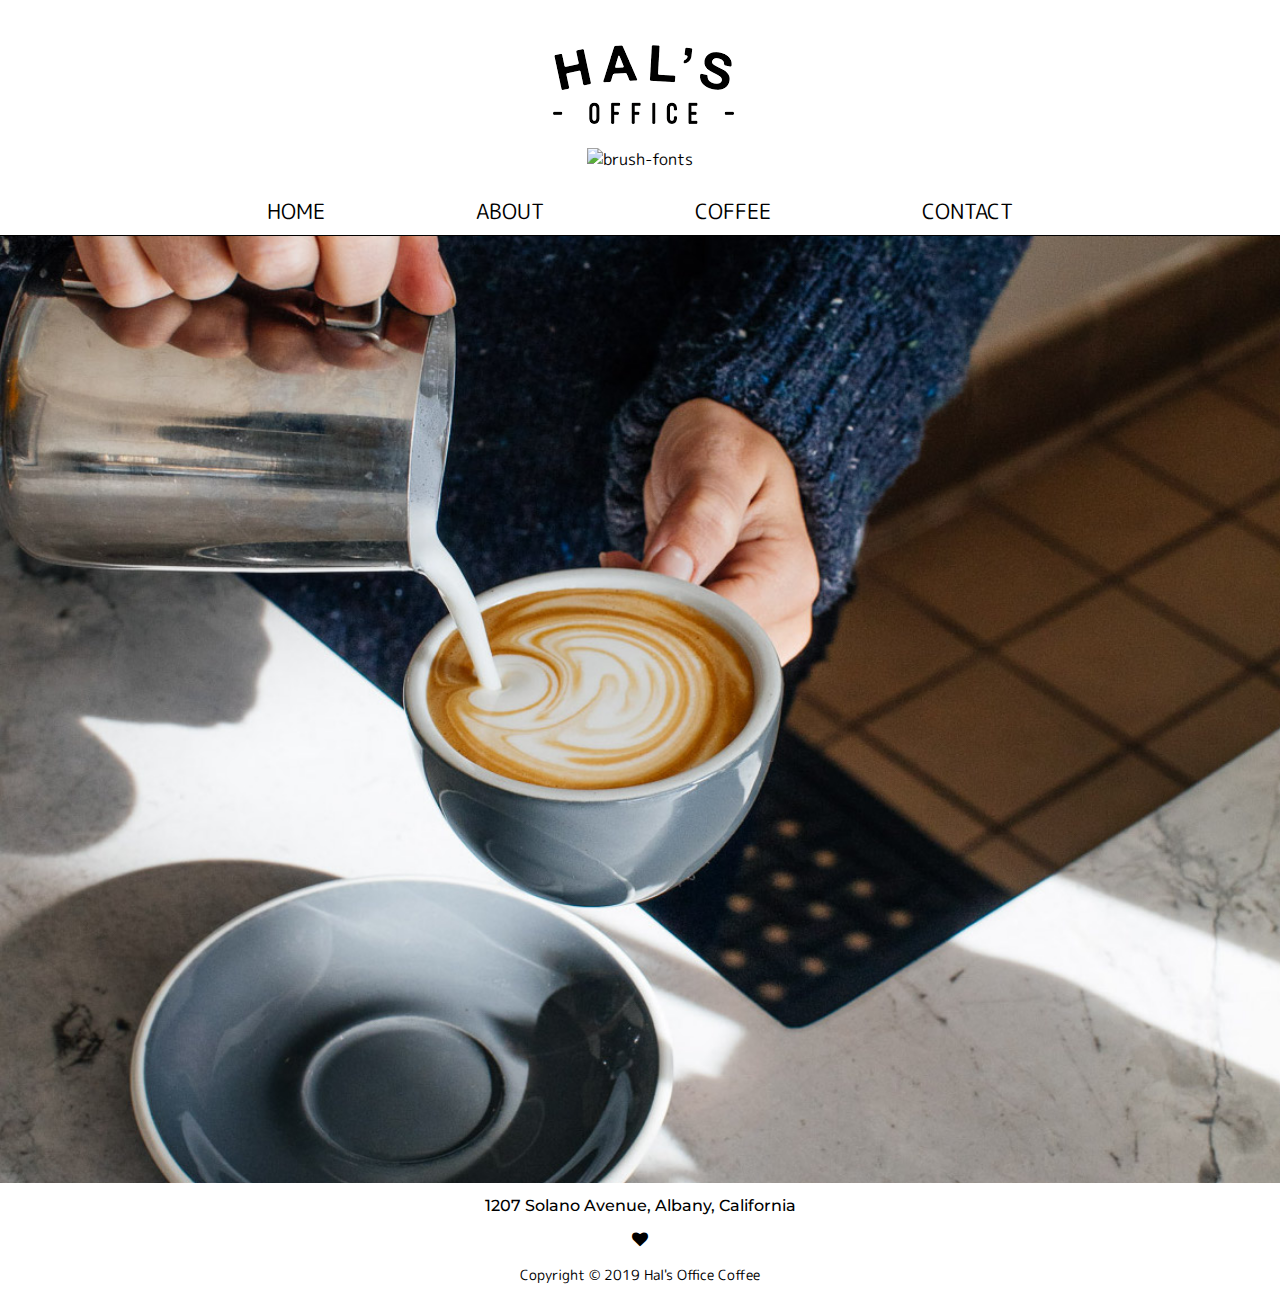
==== index.html @ eb942501 "My first commit" ====
<!DOCTYPE html>
<html lang="en">
<head>
	<meta charset="utf-8">
	<link rel="stylesheet" type="text/css" href="hals-styles.css">
	<link href="https://fonts.googleapis.com/css?family=M+PLUS+Rounded+1c|Montserrat:700&display=swap" rel="stylesheet">
	<link rel="stylesheet" href="https://cdnjs.cloudflare.com/ajax/libs/font-awesome/4.7.0/css/font-awesome.min.css">
	<title>Hal's Office Coffee | Albany, CA</title>
</head>
<body>	
	<header>
		<a href="index.html">
		<img src="images/hals-logo2.png" alt="hals-logo" class="halsofficelogo">
		</a>
		<img src="https://fontmeme.com/permalink/190523/b27476450fe4c1730a66f45a157eae9f.png" alt="brush-fonts" class="watercolor">
	</header>
	<nav>
		<ul>
			<li><a href="index.html">HOME</a></li>
			<li><a href="about.html">ABOUT</a></li>
			<li><a href="coffee.html">COFFEE</a></li>
			<li><a href="contact.html">CONTACT</a></li>
		</ul>
	</nav>
<main>

<img src="images/coffee-pour3.jpeg" alt="coffee" class="center">




	
</main>
<footer>
	<h2 id="footer-address">1207 Solano Avenue, Albany, California</h2> 
	<i class="fa fa-heart"></i>
	<p id="page-footer">Copyright &copy; 2019 Hal's Office Coffee</p>
</footer>
</body>
</html>
---- hals-styles.css ----
* {
	box-sizing: border-box;
	margin: 0;
	padding: 0;
}
body {
	font-family: 'M PLUS Rounded 1c', sans-serif;
	display: flex;
	min-height: 100vh;
	flex-direction: column;



/*	background-color: lightgrey;*/
}
h1, h2, h3, h4, h5, h6 {
	font-family: 'Montserrat', sans-serif;
}
nav {
	height: 2rem;
/*	background-color: peachpuff;*/
	margin-top: 1.5em;
	margin-bottom: .5em;
}
nav ul {
	display: flex;
	justify-content: space-around;
	align-items: center;
	list-style-type: none;
	/*padding-left: 1.85em;*/
	font-size: 21px;
	max-width: 70%;
	margin: 0 auto;
}

li a {
	text-decoration: none;
/*	background-color: peachpuff;*/	
/*	border-bottom: 1px solid;*/
}
a:link {
	color: black;
}
a:visited {
	color: black;
}
li a:hover {
	border-bottom: 1px solid;
}
a:active {
	color: black;
}
header {
	display: flex;
	flex-direction: column;
	align-items: center;


}
main {
/*	display: flex;
	flex-direction: column;
	justify-content: center;
	align-items: center;*/
	border-top: 1px solid;
	flex: 1;




}
footer {
	text-align: center;
}
/*p {
	margin: 1em;*/
}
h2 {
	margin: .6em;
}
.white-pages {
/*	position: absolute;*/
	color: white;
	height: 5em;
/*	bottom: 0px; 
	width: 100%; */
	background-color: #00001a;
/*	margin-top: 2em;*/
	overflow: hidden;
}
/*.white-pages2 {
	position: absolute;
	color: white;
	height: 5em;
	bottom: 0px; 
	width: 100%; 
	background-color: #00001a;
}*/

#page-footer {
	font-size: 14px;
	margin: 1em;
}
.center {
	display: block;
	margin-left: auto;
	margin-right: auto;
	width: 100%;
	height: auto;
/*	border-top: 1px solid;*/
/*	border-bottom: 1px solid;*/
/*	border-left: 1px solid;
	border-right: 1px solid;*/
}
/*.halsofficelogo {
	padding-left: 1em;
}*/
.watercolor {
	margin-top: .4em;
/*	margin-left: .5em;*/
}
.about {
	max-width: 50%;
	text-align: center;
	margin: 0 auto;
	margin-top: 2em;
	margin-bottom: 2em;
	word-wrap: break-word;


}
.contact {
	text-align: center;
	margin-top: 2em;
	margin-bottom: 1em;

}
.counter-coffee {
	max-width: 50%;
	text-align: center;
	margin: 0 auto;
	margin-top: 2em;
}
.counter-culture-logo {
  display: block;
  margin-left: auto;
  margin-right: auto;
  width: 50%;
  max-width: 190px;
  margin-bottom: 2em;
}
#footer-address {
	font-size: 16px;
	font-weight: 500;
	margin: 0.8em;
}

/*/*nav li {
	float: left;
	padding-right: 1.75em;*/
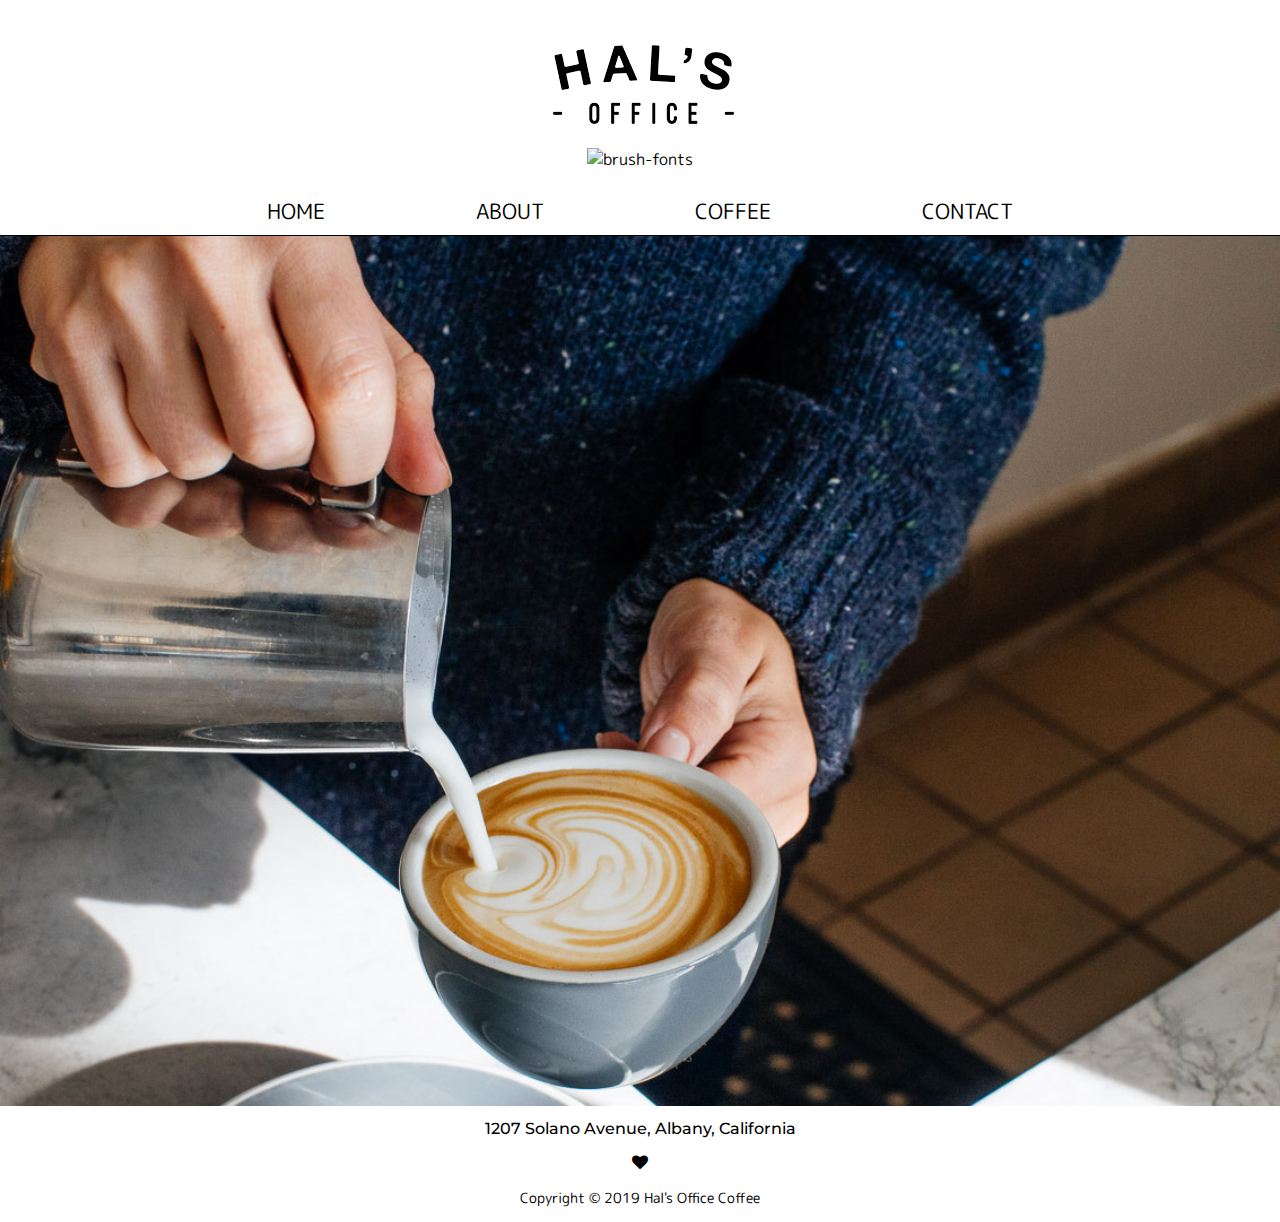
==== commit 354fac03: "Update index.html" ====
--- a/index.html
+++ b/index.html
@@ -24,7 +24,7 @@
 	</nav>
 <main>
 
-<img src="images/coffee-pour3.jpeg" alt="coffee" class="center">
+<img src="images/coffee-pour2.jpeg" alt="coffee" class="center">
 
 
 
@@ -37,4 +37,4 @@
 	<p id="page-footer">Copyright &copy; 2019 Hal's Office Coffee</p>
 </footer>
 </body>
-</html>+</html>
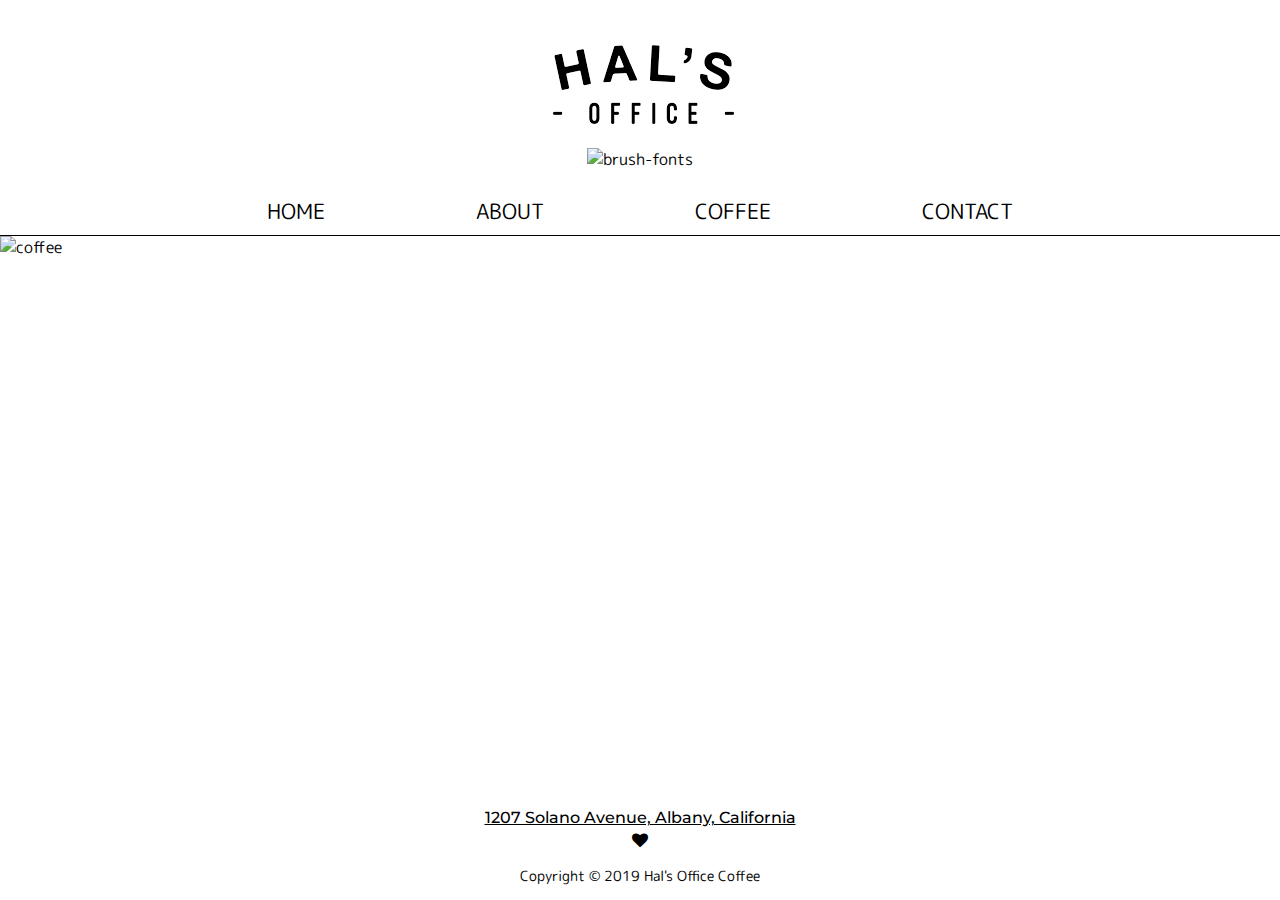
==== commit 7118a153: "update" ====
--- a/index.html
+++ b/index.html
@@ -2,6 +2,7 @@
 <html lang="en">
 <head>
 	<meta charset="utf-8">
+	<meta name="viewport" content="width=device-width, initial-scale=1.0"> 
 	<link rel="stylesheet" type="text/css" href="hals-styles.css">
 	<link href="https://fonts.googleapis.com/css?family=M+PLUS+Rounded+1c|Montserrat:700&display=swap" rel="stylesheet">
 	<link rel="stylesheet" href="https://cdnjs.cloudflare.com/ajax/libs/font-awesome/4.7.0/css/font-awesome.min.css">
@@ -24,7 +25,7 @@
 	</nav>
 <main>
 
-<img src="images/coffee-pour2.jpeg" alt="coffee" class="center">
+<img src="images/coffee-pour4.jpeg" alt="coffee" class="center">
 
 
 
@@ -32,7 +33,7 @@
 	
 </main>
 <footer>
-	<h2 id="footer-address">1207 Solano Avenue, Albany, California</h2> 
+	<h2 id="front-page"><a id="footer-address" href="contact.html">1207 Solano Avenue, Albany, California</a></h2>
 	<i class="fa fa-heart"></i>
 	<p id="page-footer">Copyright &copy; 2019 Hal's Office Coffee</p>
 </footer>
--- a/hals-styles.css
+++ b/hals-styles.css
@@ -149,6 +149,10 @@
   max-width: 190px;
   margin-bottom: 2em;
 }
+.location {
+	text-align: center;
+	margin-bottom: 2em;
+}
 #footer-address {
 	font-size: 16px;
 	font-weight: 500;
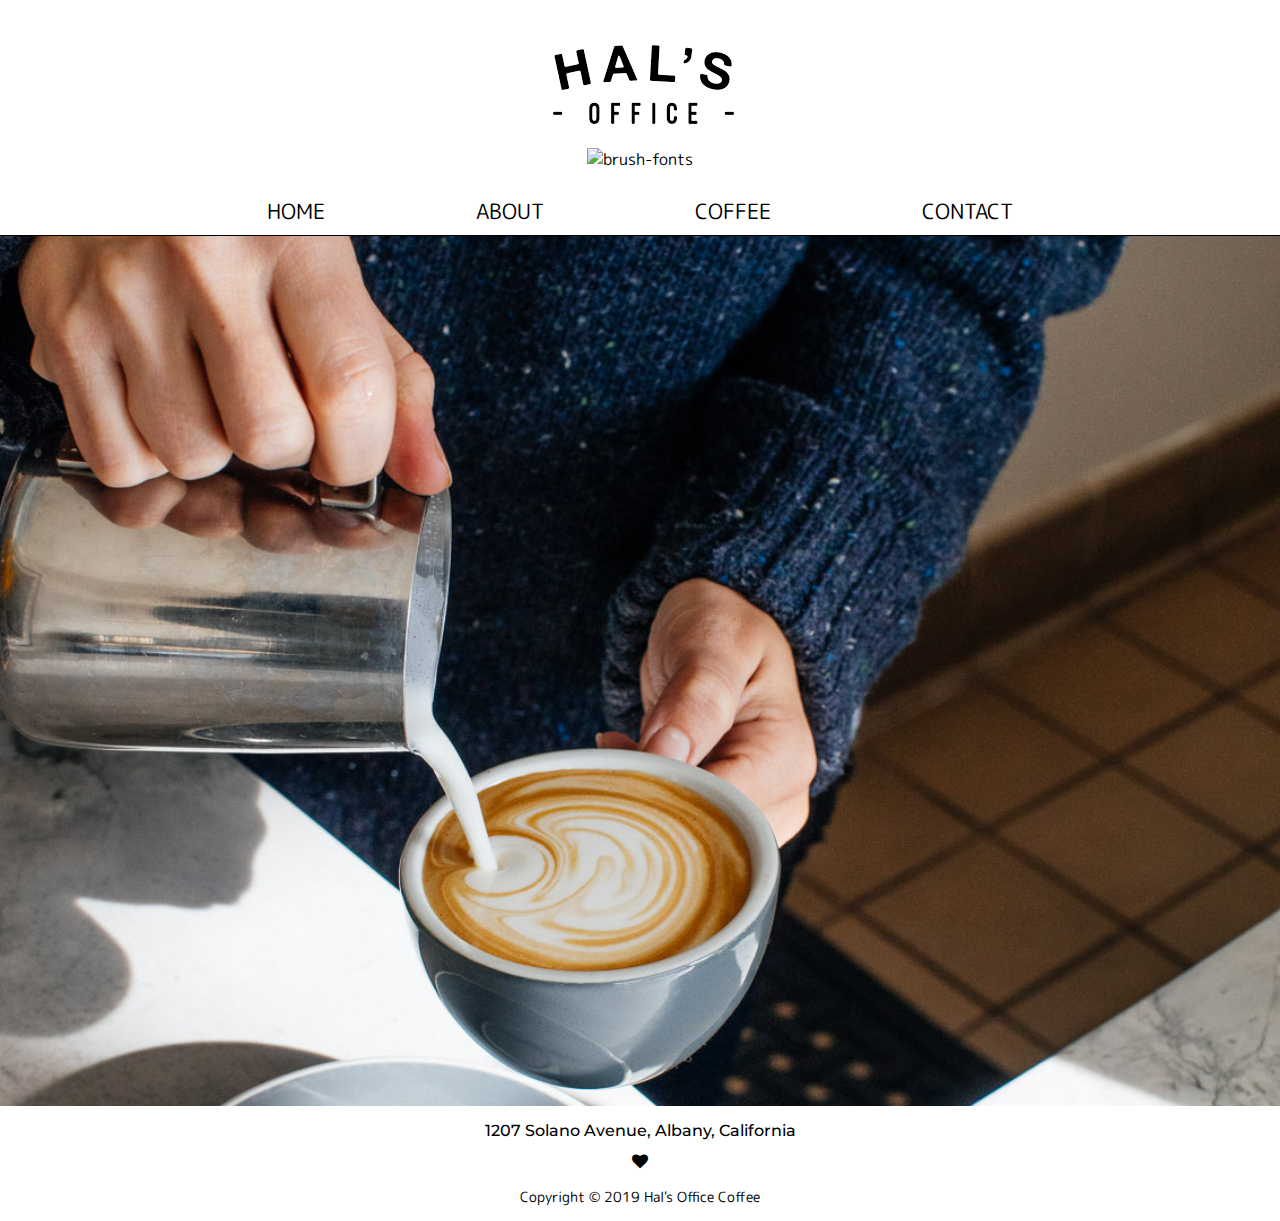
==== commit 3fb8f7ac: "Update index.html" ====
--- a/index.html
+++ b/index.html
@@ -25,7 +25,7 @@
 	</nav>
 <main>
 
-<img src="images/coffee-pour4.jpeg" alt="coffee" class="center">
+<img src="images/coffee-pour2.jpeg" alt="coffee" class="center">
 
 
 
--- a/hals-styles.css
+++ b/hals-styles.css
@@ -8,17 +8,12 @@
 	display: flex;
 	min-height: 100vh;
 	flex-direction: column;
-
-
-
-/*	background-color: lightgrey;*/
 }
 h1, h2, h3, h4, h5, h6 {
 	font-family: 'Montserrat', sans-serif;
 }
 nav {
 	height: 2rem;
-/*	background-color: peachpuff;*/
 	margin-top: 1.5em;
 	margin-bottom: .5em;
 }
@@ -32,7 +27,6 @@
 	max-width: 70%;
 	margin: 0 auto;
 }
-
 li a {
 	text-decoration: none;
 /*	background-color: peachpuff;*/	
@@ -54,8 +48,6 @@
 	display: flex;
 	flex-direction: column;
 	align-items: center;
-
-
 }
 main {
 /*	display: flex;
@@ -64,10 +56,6 @@
 	align-items: center;*/
 	border-top: 1px solid;
 	flex: 1;
-
-
-
-
 }
 footer {
 	text-align: center;
@@ -126,14 +114,11 @@
 	margin-top: 2em;
 	margin-bottom: 2em;
 	word-wrap: break-word;
-
-
 }
 .contact {
 	text-align: center;
 	margin-top: 2em;
 	margin-bottom: 1em;
-
 }
 .counter-coffee {
 	max-width: 50%;
@@ -157,7 +142,13 @@
 	font-size: 16px;
 	font-weight: 500;
 	margin: 0.8em;
+	text-decoration: none;
 }
+#front-page {
+	margin-top: 0.3em;
+	margin-bottom: 0.3em;
+}
+
 
 /*/*nav li {
 	float: left;
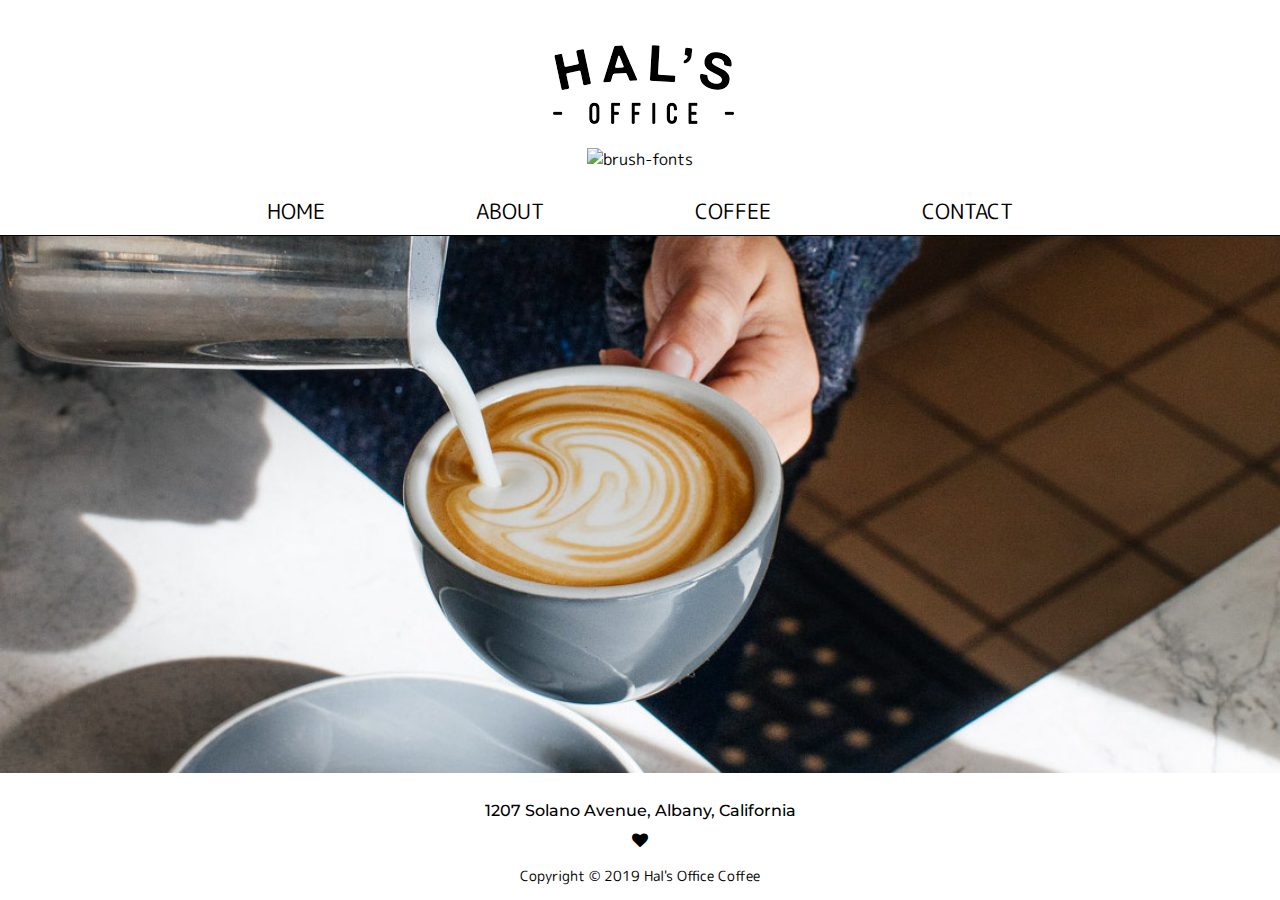
==== commit ab55fec1: "Update index.html" ====
--- a/index.html
+++ b/index.html
@@ -25,7 +25,7 @@
 	</nav>
 <main>
 
-<img src="images/coffee-pour2.jpeg" alt="coffee" class="center">
+<img src="images/coffee-pour4.jpeg" alt="coffee" class="center">
 
 
 
